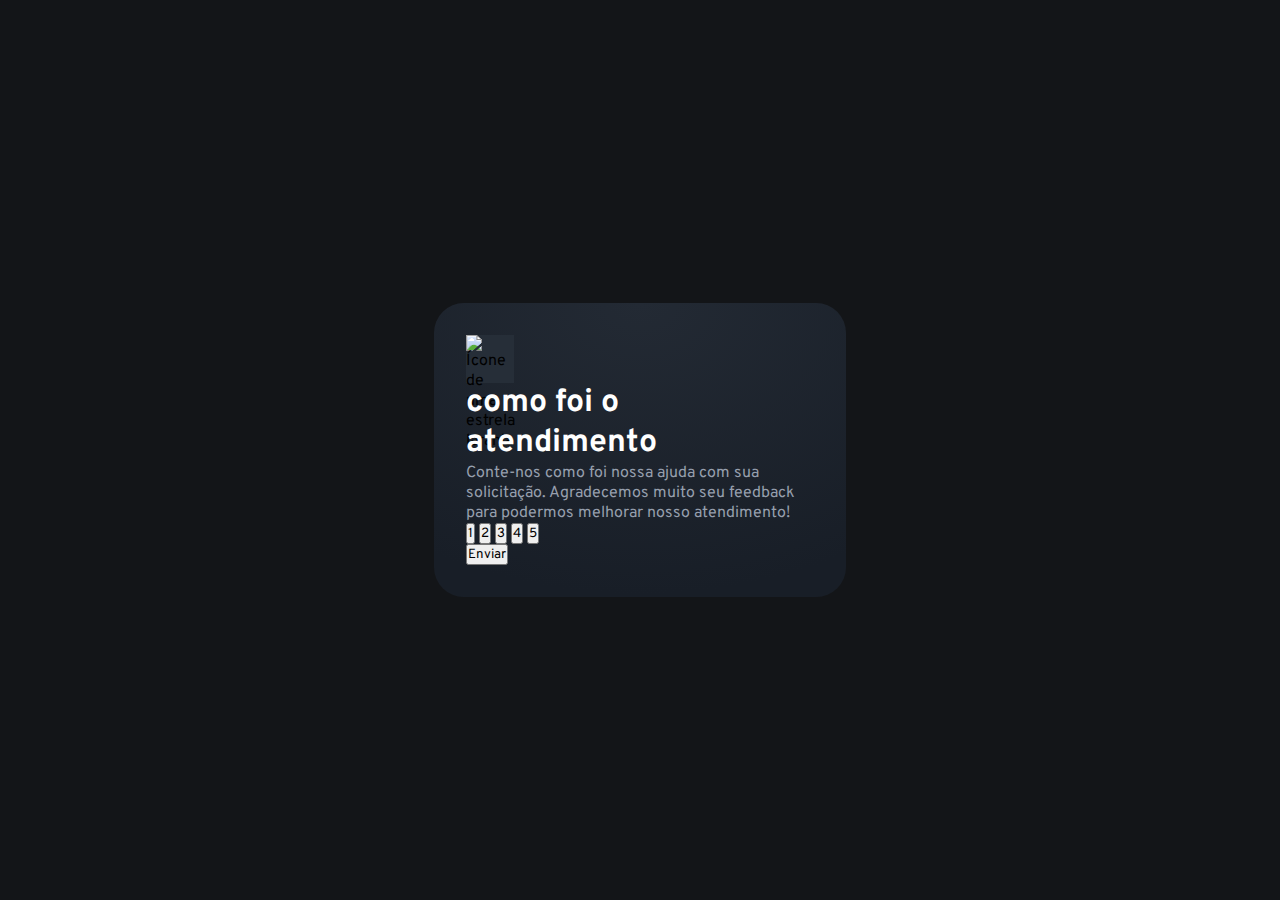
==== index.html @ e9890c82 "terceiro commit do CSS" ====
<!DOCTYPE html>
<html lang="en">
<head>
    <meta charset="UTF-8">
    <meta name="viewport" content="width=device-width, initial-scale=1.0">
        <link rel="stylesheet" href="style.css">
        <link rel="preconnect" href="https://fonts.googleapis.com">
        <link rel="preconnect" href="https://fonts.gstatic.com" crossorigin>
        <link href="https://fonts.googleapis.com/css2?family=Overpass:ital,wght@0,100..900;1,100..900&display=swap" rel="stylesheet">
    <title>Feedback</title>
</head>
<body>
    <div class="card">
        <div class="estrela">
            <img src="./images/icon-star.svg" alt="Ícone de uma estrela laranja">
        </div>

        <h1>como foi o atendimento</h1>

        <p>Conte-nos como foi nossa ajuda com sua solicitação. Agradecemos muito seu feedback para podermos melhorar nosso atendimento!</p>

        <div class="notas">
            <button>1</button>
            <button>2</button>
            <button>3</button>
            <button>4</button>
            <button>5</button>
        </div>

        <button>Enviar</button>
    </div>
</body>
</html>
---- style.css ----
*{
    margin: 0;
    padding: 0;
    box-sizing: border-box;
    font-family: "Overpass", sans-serif;
}

:root {
    --dark-blue: #262E38;
    --light-grey: #969FAD;
    --medium-grey: #7C8798;
    --orange: #FC7614;
    --white: #FFF;
    --very-dark-blue: #131518;
    --black-gradient: radial-gradient(98.96% 98.96% at 50% 0%, #232A34 0%, #181E27 100%);
}

body {
    background-color: var(--very-dark-blue);
    height: 100svh;

    display: flex;
    justify-content: center;
    align-items: center;
}

.card {
    background: var(--black-gradient);
    max-width: 412px;
    padding: 32px;
    border-radius: 30px;
}

.card h1 {
    color: var(--white)
}

.card p {
    color: var(--light-grey);
}

.estrela {
    background-color: var(--dark-blue);
    width: 48px;
    height: 48px;
}
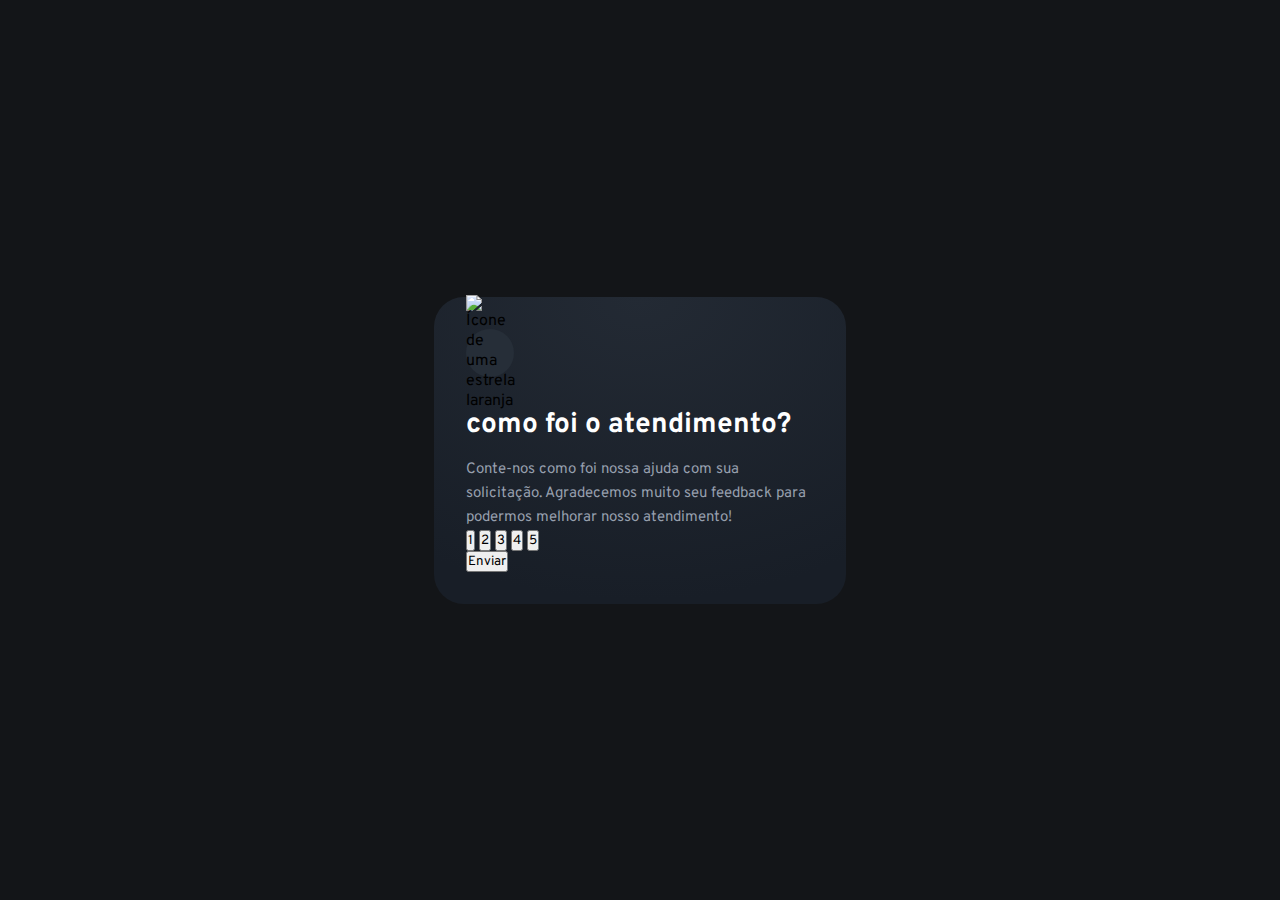
==== commit d2047f1a: "quarto commit do CSS" ====
--- a/index.html
+++ b/index.html
@@ -15,7 +15,7 @@
             <img src="./images/icon-star.svg" alt="Ícone de uma estrela laranja">
         </div>
 
-        <h1>como foi o atendimento</h1>
+        <h1>como foi o atendimento?</h1>
 
         <p>Conte-nos como foi nossa ajuda com sua solicitação. Agradecemos muito seu feedback para podermos melhorar nosso atendimento!</p>
 
--- a/style.css
+++ b/style.css
@@ -3,6 +3,7 @@
     padding: 0;
     box-sizing: border-box;
     font-family: "Overpass", sans-serif;
+    -webkit-font-smoothing: antialiased;
 }
 
 :root {
@@ -31,16 +32,28 @@
     border-radius: 30px;
 }
 
+.estrela {
+    background-color: var(--dark-blue);
+    width: 48px;
+    height: 48px; 
+
+    display: flex;
+    justify-content: center;
+    align-items: center;
+
+    border-radius: 50%;
+
+    margin-bottom: 30px;
+}
+
 .card h1 {
-    color: var(--white)
+    color: var(--white);
+    font-size: 28px;
+    margin-bottom: 15px;
 }
 
 .card p {
     color: var(--light-grey);
-}
-
-.estrela {
-    background-color: var(--dark-blue);
-    width: 48px;
-    height: 48px;
+    font-size: 15px;
+    line-height: 24px;
 }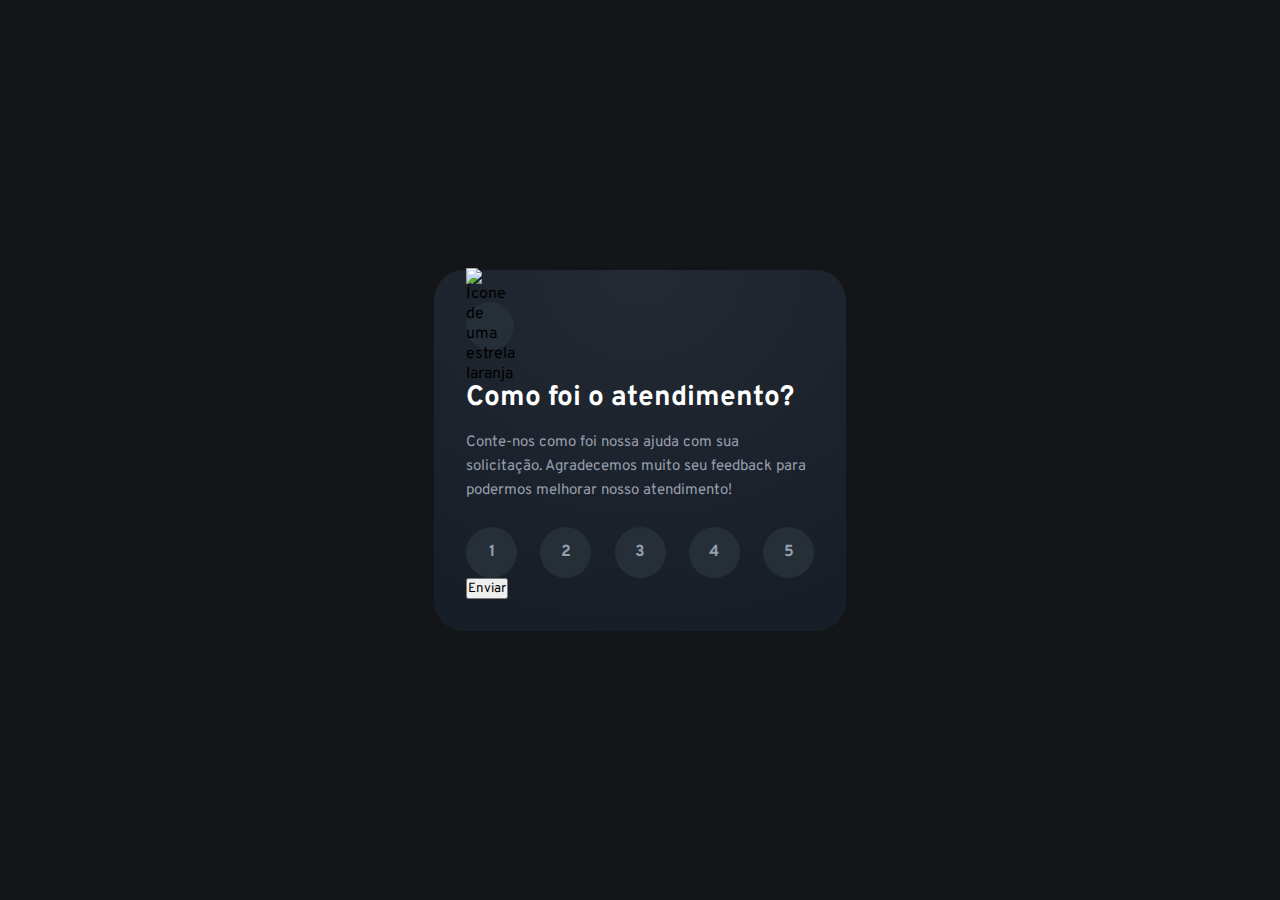
==== commit 2682ce7d: "quinto commit do CSS" ====
--- a/index.html
+++ b/index.html
@@ -15,11 +15,11 @@
             <img src="./images/icon-star.svg" alt="Ícone de uma estrela laranja">
         </div>
 
-        <h1>como foi o atendimento?</h1>
+        <h1>Como foi o atendimento?</h1>
 
         <p>Conte-nos como foi nossa ajuda com sua solicitação. Agradecemos muito seu feedback para podermos melhorar nosso atendimento!</p>
 
-        <div class="notas">
+        <div class="botoes">
             <button>1</button>
             <button>2</button>
             <button>3</button>
--- a/style.css
+++ b/style.css
@@ -56,4 +56,26 @@
     color: var(--light-grey);
     font-size: 15px;
     line-height: 24px;
+    margin-bottom: 24px;
+}
+
+.botoes {
+    display: flex;
+    justify-content: space-between;
+}
+
+.botoes button {
+    width: 51px;
+    height: 51px;
+    font-size: 16px;
+    font-weight: 700;
+    line-height: 24px;
+    border-radius: 50%;
+    border: none;
+    color: var(--light-grey);
+    background-color: var(--dark-blue);
+}
+
+.botoes button:hover {
+    
 }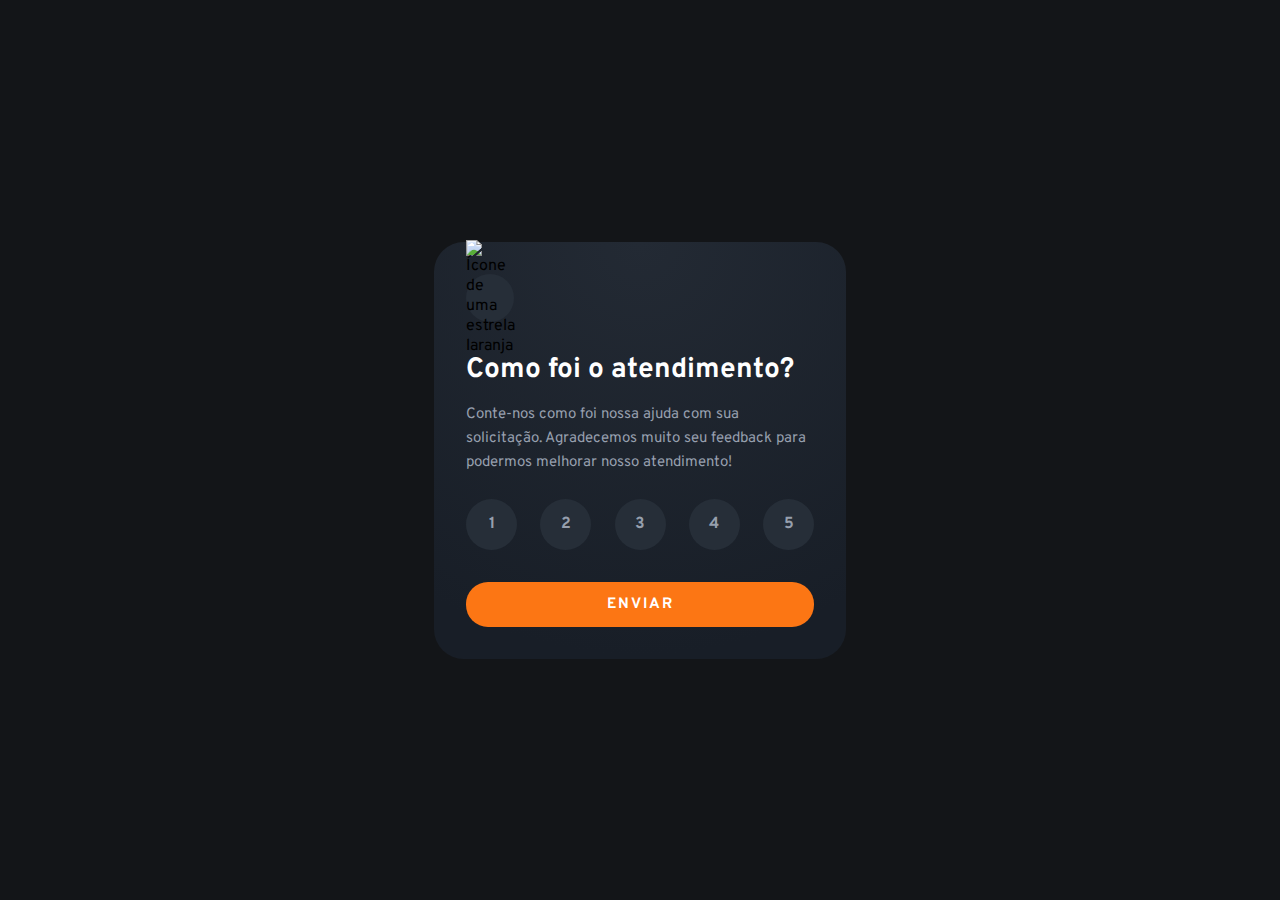
==== commit 6a663265: "quinto commit do html e sexto commit do CSS" ====
--- a/index.html
+++ b/index.html
@@ -27,7 +27,7 @@
             <button>5</button>
         </div>
 
-        <button>Enviar</button>
+        <a href="">Enviar</a>
     </div>
 </body>
 </html>--- a/style.css
+++ b/style.css
@@ -62,6 +62,7 @@
 .botoes {
     display: flex;
     justify-content: space-between;
+    margin-bottom: 32px;
 }
 
 .botoes button {
@@ -74,8 +75,42 @@
     border: none;
     color: var(--light-grey);
     background-color: var(--dark-blue);
+
+    transition: all ease-in-out 0.3s;
 }
 
 .botoes button:hover {
-    
+    color: var(--white);
+    background-color: var(--orange);
+    cursor: pointer;
+}
+
+.botoes button:focus {
+    color: var(--white);
+    background-color: var(--light-grey);
+}
+
+.card > a {
+    display: block;
+    width: 100%;
+    padding: 13px;
+    background-color: var(--orange);
+    border: none;
+    border-radius: 22px;
+
+    font-size: 15px;
+    font-weight: 700;
+    text-transform: uppercase;
+    letter-spacing: 2px;
+    color: var(--white);
+    text-align: center;
+    text-decoration: none;
+
+    transition: all ease-in-out 0.3s;
+}
+
+.card > a:hover {
+    color: var(--orange);
+    background-color: var(--white);
+    cursor: pointer;
 }